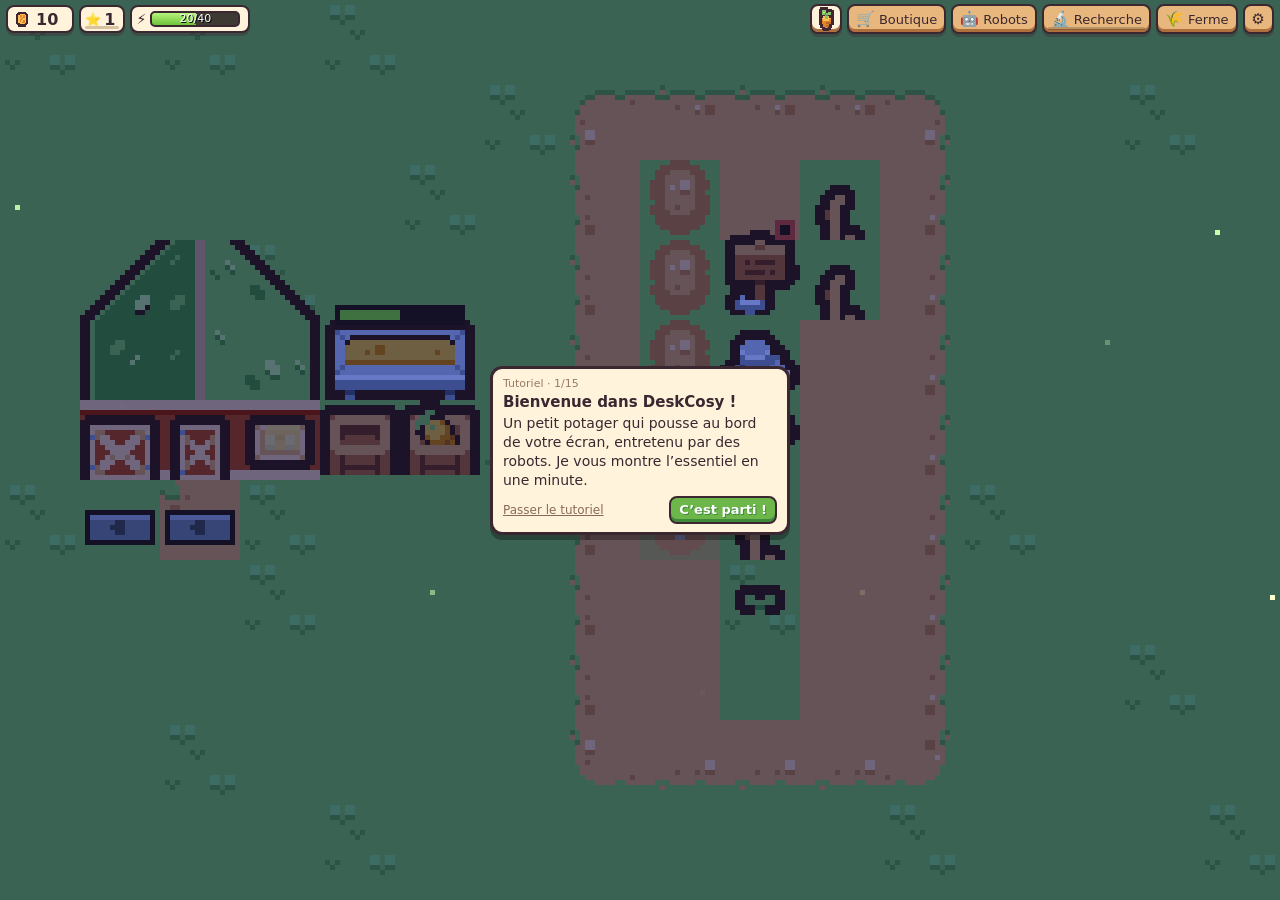
==== index.html @ 378a8d78 "DeskCosy : jeu idle cosy de ferme tenue par des robots - Potager en pixel art (paysage et portrait)," ====
<!doctype html>
<html lang="fr">
<head>
<meta charset="utf-8">
<meta name="viewport" content="width=device-width, initial-scale=1, maximum-scale=1, user-scalable=no, viewport-fit=cover">
<meta name="theme-color" content="#5a9e4b">
<meta name="mobile-web-app-capable" content="yes">
<meta name="apple-mobile-web-app-capable" content="yes">
<title>DeskCosy</title>
<link rel="stylesheet" href="css/style.css">
</head>
<body>
<div id="app">
  <canvas id="world"></canvas>

  <!-- Barre du haut -->
  <header id="hud">
    <div class="hud-left">
      <div class="drag" id="dragHandle" title="Glisser pour déplacer la fenêtre">⠿</div>
      <div class="res" id="resCoins" title="Pièces"><span class="ic-coin"></span><b id="coins">0</b><small id="cps"></small></div>
      <div class="res lvl" id="resLevel" title="Palier"><span>⭐</span><b id="lvlNum">1</b><div class="xp"><div id="lvlFill"></div></div></div>
      <div class="res energy" id="resEnergy" title="Énergie des robots (compost)">
        <span class="bolt">⚡</span>
        <div class="bar"><div class="fill" id="energyFill"></div><span id="energyTxt">0/0</span></div>
      </div>
    </div>
    <div class="hud-right">
      <button class="hbtn" id="btnRegion" title="Changer de région"><span id="regionIc">🍂</span><span class="lbl" id="regionLbl">Vallée</span></button>
      <button class="hbtn seed" id="btnSeed" title="Graine à planter"><span id="seedIcon"></span></button>
      <button class="hbtn" id="btnShop" title="Boutique">🛒<span class="lbl">Boutique</span></button>
      <button class="hbtn" id="btnBots" title="Robots">🤖<span class="lbl">Robots</span></button>
      <button class="hbtn" id="btnLab" title="Recherche">🔬<span class="lbl">Recherche</span><i class="prog"><i id="labFill"></i></i></button>
      <button class="hbtn" id="btnFarm" title="Ferme">🌾<span class="lbl">Ferme</span><i class="dot" id="questDot"></i></button>
      <button class="hbtn" id="btnOpts" title="Options">⚙</button>
      <button class="hbtn desk-only" id="btnMin" title="Réduire">—</button>
      <button class="hbtn desk-only" id="btnQuit" title="Quitter">✕</button>
    </div>
  </header>

  <div id="toasts"></div>

  <!-- Panneau modal -->
  <div id="modal" class="hidden">
    <div class="sheet">
      <div class="sheet-head">
        <div class="tabs" id="tabs"></div>
        <button class="close" id="modalClose">✕</button>
      </div>
      <div class="sheet-body" id="modalBody"></div>
    </div>
  </div>

  <!-- Sélecteur de graine -->
  <div id="seedPicker" class="hidden"></div>

  <div id="resizeGrip" title="Glisser pour redimensionner"></div>

  <div id="tuto" class="hidden"></div>

  <div id="boot">
    <div class="boot-title">DeskCosy</div>
    <div class="boot-sub">Le petit potager des robots</div>
    <div class="boot-load" id="bootMsg">Chargement…</div>
  </div>
</div>

<script src="js/data.js"></script>
<script src="js/assets.js"></script>
<script src="js/audio.js"></script>
<script src="js/game.js"></script>
<script src="js/render.js"></script>
<script src="js/ui.js"></script>
<script src="js/tuto.js"></script>
<script src="js/main.js"></script>
</body>
</html>
---- css/style.css ----
@font-face {
  font-family: "Pixelify";
  src: url("../assets/fonts/PixelifySans.ttf") format("truetype");
  font-weight: 400 700;
  font-display: swap;
}

:root {
  --ink: #3b2730;
  --wood: #e8b77d;
  --wood-l: #f6dcae;
  --wood-d: #b0703e;
  --wood-dd: #7a4a2c;
  --paper: #fff3dc;
  --green: #6cb64a;
  --green-d: #3f8a3a;
  --blue: #4fa4e0;
  --red: #d9534f;
  --gold: #ffcc4d;
  --energy: #8fe04f;
  --shadow: 0 3px 0 rgba(59, 39, 48, .35);
  --hud-h: 38px;
}

* { box-sizing: border-box; -webkit-tap-highlight-color: transparent; }

html, body {
  margin: 0; padding: 0; width: 100%; height: 100%;
  overflow: hidden; background: #4d8f3f;
  font-family: "Pixelify", "Segoe UI", system-ui, sans-serif;
  color: var(--ink);
  user-select: none; -webkit-user-select: none;
  touch-action: manipulation;
  font-variant-ligatures: none; font-feature-settings: "liga" 0, "clig" 0;
}

#app { position: fixed; inset: 0; }

#world {
  position: absolute; inset: 0; width: 100%; height: 100%;
  image-rendering: pixelated; image-rendering: crisp-edges;
  display: block; cursor: pointer;
}

button { font-family: inherit; font-variant-ligatures: none; color: inherit; cursor: pointer; }

/* ---------- HUD ---------- */
#hud {
  position: absolute; left: 0; right: 0; top: 0;
  height: var(--hud-h);
  padding: 4px 6px; padding-top: max(4px, env(safe-area-inset-top));
  display: flex; align-items: center; justify-content: space-between; gap: 6px;
  pointer-events: none; z-index: 5;
}
#hud > * { pointer-events: auto; }
.hud-left, .hud-right { display: flex; align-items: center; gap: 5px; min-width: 0; }
.hud-right { flex-shrink: 0; }

.drag {
  display: none; width: 22px; height: 28px; border-radius: 6px;
  background: var(--wood); border: 2px solid var(--ink); box-shadow: var(--shadow);
  font-size: 16px; line-height: 22px; text-align: center; cursor: move;
}
body.desktop .drag { display: block; }
.hbtn.desk-only { display: none; }
#btnRegion { display: none; }
body.regions #btnRegion { display: flex; background: #f2c98e; }
body.regions.in-vallee #btnRegion { background: #c6eba5; }
body.in-vallee .res, body.in-vallee .hbtn { box-shadow: inset 0 -3px 0 #c9702a, var(--shadow); }
.req-ok { color: var(--green-d); } .req-no { color: #b0503a; }
.drag { touch-action: none; }
.drag:active { cursor: grabbing; background: var(--wood-l); }
#resizeGrip {
  display: none; position: absolute; right: 0; bottom: 0; width: 22px; height: 22px; z-index: 40;
  cursor: nwse-resize; touch-action: none;
  background: linear-gradient(135deg, transparent 0 45%, var(--ink) 45% 52%, transparent 52% 62%, var(--ink) 62% 69%, transparent 69% 79%, var(--ink) 79% 86%, transparent 86%);
  opacity: .7;
}
body.desktop.free #resizeGrip { display: block; }
body.desktop .hbtn.desk-only { display: flex; }

.res {
  display: flex; align-items: center; gap: 4px; height: 28px; padding: 0 8px 0 4px;
  background: var(--paper); border: 2px solid var(--ink); border-radius: 8px; box-shadow: var(--shadow);
  font-size: 16px; white-space: nowrap;
}
.res b { font-weight: 700; }
.res small { font-size: 11px; color: #8a6a55; margin-left: 2px; }
.ic-coin {
  width: 20px; height: 20px; flex-shrink: 0;
  background: url("../assets/img/town.png") no-repeat;
  background-size: 240px 220px; background-position: -180px -140px;
  image-rendering: pixelated;
}
.ic-coin.sm { display: inline-block; vertical-align: -2px; width: 14px; height: 14px; background-size: 168px 154px; background-position: -126px -98px; }
.energy { min-width: 120px; }
.energy .bolt { font-size: 14px; }
.bar {
  position: relative; flex: 1; height: 16px; min-width: 70px;
  background: #3c3a33; border: 2px solid var(--ink); border-radius: 5px; overflow: hidden;
}
.bar .fill { position: absolute; inset: 0 auto 0 0; width: 0; background: linear-gradient(#b6f57c, #6fc23a); transition: width .3s; }
.bar.low .fill { background: linear-gradient(#ffb070, #e0602e); }
.bar span { position: relative; display: block; text-align: center; font-size: 11px; line-height: 12px; color: #fff; text-shadow: 1px 1px 0 #000; }

.hbtn {
  position: relative; height: 30px; min-width: 30px; padding: 0 7px;
  display: flex; align-items: center; gap: 4px;
  background: var(--wood); border: 2px solid var(--ink); border-radius: 8px;
  box-shadow: inset 0 -3px 0 var(--wood-d), var(--shadow);
  font-size: 15px;
}
.hbtn:active { transform: translateY(2px); box-shadow: inset 0 -1px 0 var(--wood-d); }
.hbtn .lbl { font-size: 13px; }
.hbtn.seed { padding: 0 2px; background: var(--paper); }
.hbtn .dot { position: absolute; right: -4px; top: -4px; width: 11px; height: 11px; border-radius: 50%; background: var(--red); border: 2px solid var(--ink); display: none; }
.hbtn .dot.on { display: block; animation: pulse 1s infinite; }
@keyframes pulse { 50% { transform: scale(1.25); } }

/* Compact HUD */
body.compact .hbtn .lbl { display: none; }
body.compact .res small { display: none; }
body.tiny .energy { min-width: 80px; }
body.tiny .bar { min-width: 44px; }

/* ---------- Icônes sprite ---------- */
.ic { display: inline-block; image-rendering: pixelated; background-repeat: no-repeat; flex-shrink: 0; vertical-align: middle; }
.bot-ic { image-rendering: pixelated; vertical-align: middle; }

/* ---------- Toasts ---------- */
#toasts {
  position: absolute; left: 50%; bottom: 10px; transform: translateX(-50%);
  display: flex; flex-direction: column-reverse; align-items: center; gap: 4px;
  pointer-events: none; z-index: 20; width: max-content; max-width: 92vw;
}
.toast {
  background: var(--paper); border: 2px solid var(--ink); border-radius: 8px; box-shadow: var(--shadow);
  padding: 4px 10px; font-size: 14px; animation: toastIn .25s ease-out, toastOut .4s ease-in forwards; animation-delay: 0s, 3s;
  display: flex; align-items: center; gap: 6px;
}
.toast.gold { background: #fff0b8; }
@keyframes toastIn { from { transform: translateY(10px); opacity: 0; } }
@keyframes toastOut { to { transform: translateY(-6px); opacity: 0; } }

/* ---------- Modal ---------- */
#modal {
  position: absolute; inset: 0; z-index: 30;
  background: rgba(30, 20, 25, .45);
  display: flex; align-items: center; justify-content: center;
  padding: 6px;
}
#modal.hidden, #seedPicker.hidden { display: none; }
.sheet {
  width: min(560px, 100%); max-height: 100%; height: auto;
  display: flex; flex-direction: column;
  background: var(--wood-l); border: 3px solid var(--ink); border-radius: 12px;
  box-shadow: 0 6px 0 rgba(0,0,0,.3);
  animation: pop .18s ease-out;
}
@keyframes pop { from { transform: scale(.94); opacity: .5; } }
.sheet-head { display: flex; align-items: center; gap: 6px; padding: 6px; border-bottom: 3px solid var(--ink); background: var(--wood); border-radius: 9px 9px 0 0; }
.tabs { display: flex; gap: 4px; flex: 1; overflow-x: auto; scrollbar-width: none; }
.tabs::-webkit-scrollbar { display: none; }
.tab {
  white-space: nowrap; padding: 4px 10px; font-size: 14px; border-radius: 7px;
  background: var(--wood-d); color: var(--paper); border: 2px solid var(--ink);
}
.tab.on { background: var(--paper); color: var(--ink); }
.close { width: 30px; height: 30px; border-radius: 8px; border: 2px solid var(--ink); background: var(--red); color: #fff; font-size: 15px; flex-shrink: 0; }
.sheet-body { overflow-y: auto; padding: 8px; display: flex; flex-direction: column; gap: 6px; overscroll-behavior: contain; }
.sheet-body::-webkit-scrollbar { width: 10px; }
.sheet-body::-webkit-scrollbar-thumb { background: var(--wood-d); border-radius: 5px; border: 2px solid var(--wood-l); }

.section-title { font-size: 15px; font-weight: 700; margin: 4px 2px 0; color: var(--wood-dd); }
.hint { font-size: 12.5px; color: #7a5a48; margin: 0 2px; line-height: 1.35; }

.card {
  display: flex; align-items: center; gap: 8px; padding: 6px;
  background: var(--paper); border: 2px solid var(--ink); border-radius: 9px;
}
.card.locked { opacity: .55; }
.card.done { background: #e1f5cf; }
.card .info { flex: 1; min-width: 0; }
.card .name { font-size: 15px; font-weight: 700; display: flex; align-items: center; gap: 6px; flex-wrap: wrap; }
.card .desc { font-size: 12.5px; color: #6d5244; line-height: 1.3; }
.card .lvl { font-size: 11px; background: var(--wood-dd); color: var(--paper); padding: 1px 5px; border-radius: 5px; }
.pips { display: inline-flex; gap: 2px; }
.pips i { width: 6px; height: 6px; background: #d9c2a0; border: 1px solid var(--ink); }
.pips i.on { background: var(--green); }

.buy {
  flex-shrink: 0; min-width: 84px; height: 34px; padding: 0 8px;
  display: flex; align-items: center; justify-content: center; gap: 4px;
  font-size: 14px; font-weight: 700;
  background: var(--green); color: #fff; text-shadow: 1px 1px 0 var(--green-d);
  border: 2px solid var(--ink); border-radius: 8px; box-shadow: inset 0 -3px 0 var(--green-d);
}
.buy .ic-coin { width: 16px; height: 16px; background-size: 192px 176px; background-position: -144px -112px; }
.buy:disabled { background: #b9a58c; box-shadow: inset 0 -3px 0 #8e7a62; text-shadow: none; color: #f3e6d2; cursor: default; }
.buy:not(:disabled):active { transform: translateY(2px); }
.buy.alt { background: var(--blue); box-shadow: inset 0 -3px 0 #2f6f9e; text-shadow: 1px 1px 0 #2f6f9e; }
.buy.warn { background: var(--red); box-shadow: inset 0 -3px 0 #9c2f2c; text-shadow: none; }
.buy.small { min-width: 0; height: 28px; font-size: 13px; }

.row { display: flex; align-items: center; gap: 8px; flex-wrap: wrap; }
.grid2 { display: grid; grid-template-columns: repeat(auto-fill, minmax(150px, 1fr)); gap: 6px; }
.stat { background: var(--paper); border: 2px solid var(--ink); border-radius: 8px; padding: 5px 8px; font-size: 13px; }
.stat b { display: block; font-size: 16px; }

input[type=range] { width: 100%; accent-color: var(--green-d); }
.slider-row { display: flex; align-items: center; gap: 8px; font-size: 13px; }
.slider-row input { flex: 1; }
.seg { display: inline-flex; border: 2px solid var(--ink); border-radius: 8px; overflow: hidden; }
.seg button { border: 0; padding: 5px 9px; font-size: 13px; background: var(--wood); border-right: 2px solid var(--ink); }
.seg button:last-child { border-right: 0; }
.seg button.on { background: var(--green); color: #fff; }

.bot-state { font-size: 11px; padding: 1px 6px; border-radius: 5px; background: #d5e9f7; }
.bot-state.sleep { background: #f4d4d4; }
.bot-state.work { background: #d8f2c4; }
.rename { background: none; border: 0; padding: 0; font-size: 12px; opacity: .6; }

/* ---------- Sélecteur de graine ---------- */
#seedPicker {
  position: absolute; z-index: 25; top: calc(var(--hud-h) + 4px); right: 6px;
  background: var(--paper); border: 3px solid var(--ink); border-radius: 10px; box-shadow: var(--shadow);
  padding: 6px; display: flex; flex-wrap: wrap; gap: 4px; max-width: min(330px, calc(100vw - 12px));
  max-height: calc(100% - var(--hud-h) - 10px); overflow-y: auto;
}
#seedPicker .sp-title { width: 100%; font-size: 12px; color: #7a5a48; }
.seedopt {
  display: flex; flex-direction: column; align-items: center; width: 70px; padding: 4px 2px; gap: 1px;
  background: var(--wood-l); border: 2px solid var(--ink); border-radius: 8px; font-size: 12px;
}
.seedopt.on { background: #c6eba5; }
.seedopt:disabled { opacity: .4; }
.seedopt small { font-size: 10px; color: #7a5a48; }

/* ---------- Boot ---------- */
#boot {
  position: absolute; inset: 0; z-index: 50; background: #5a9e4b;
  display: flex; flex-direction: column; align-items: center; justify-content: center; gap: 4px;
  color: #fff; text-shadow: 2px 2px 0 var(--ink); transition: opacity .5s;
}
#boot.gone { opacity: 0; pointer-events: none; }
.boot-title { font-size: clamp(28px, 8vmin, 64px); font-weight: 700; }
.boot-sub { font-size: clamp(13px, 3vmin, 20px); }
.boot-load { font-size: 13px; opacity: .8; margin-top: 8px; }

/* Petites hauteurs (bande de bureau) */
@media (max-height: 300px) {
  .sheet { max-height: calc(100% - 4px); }
  .sheet-head { padding: 3px 5px; }
  .card { padding: 4px 6px; }
}

/* ---------- Taille du texte (option) ---------- */
:root { --ui: 1; }
.hud-left, .hud-right, .sheet, #seedPicker > *, .toast, #tuto .bubble-in { zoom: var(--ui); }

/* ---------- HUD sur deux lignes (bande verticale / fenêtre étroite) ---------- */
body.stack #hud { flex-wrap: wrap; height: auto; row-gap: 4px; align-content: flex-start; }
body.stack .hud-left, body.stack .hud-right { flex: 1 1 100%; }
body.stack .hud-left .energy { flex: 1; }
body.stack .hud-right { justify-content: space-between; flex-wrap: wrap; row-gap: 4px; }

/* Les cartes passent à la ligne au lieu de se chevaucher */
.card { flex-wrap: wrap; }
.card .info { flex: 1 1 150px; }
.seg { flex-wrap: wrap; background: var(--wood); }
.card > .seg, .card > input[type=range] { margin-left: auto; }
.zoomctl { display: inline-flex; align-items: center; gap: 6px; margin-left: auto; font-size: 13px; }
.zoomctl b { min-width: 46px; text-align: center; }

/* ---------- Tutoriel ---------- */
#tuto { position: absolute; inset: 0; z-index: 45; pointer-events: none; }
#tuto.hidden { display: none; }
#tuto .ring {
  position: absolute; border: 3px solid #fff; border-radius: 10px;
  box-shadow: 0 0 0 3px var(--ink), 0 0 14px 4px rgba(255, 240, 160, .7);
  animation: ring 1.1s ease-in-out infinite; transition: all .25s;
}
#tuto .ring.none { display: none; }
@keyframes ring { 50% { transform: scale(1.08); } }
#tuto .bubble {
  position: absolute; width: min(300px, calc(100vw - 16px)); pointer-events: auto;
  background: var(--paper); border: 3px solid var(--ink); border-radius: 12px; box-shadow: 0 5px 0 rgba(0,0,0,.3);
  padding: 8px 10px; font-size: 14px; line-height: 1.35; transition: left .25s, top .25s;
}
#tuto .bubble .t-step { font-size: 11px; color: #9a7a62; }
#tuto .bubble .t-title { font-weight: 700; font-size: 15px; margin-bottom: 2px; }
#tuto .bubble .t-row { display: flex; justify-content: space-between; align-items: center; margin-top: 6px; gap: 6px; }
#tuto .bubble .skip { background: none; border: 0; font-size: 12px; color: #8a6a55; text-decoration: underline; padding: 0; }
#tuto .bubble .wait { font-size: 12px; color: var(--green-d); }

/* ---------- Palier & recherche (HUD) ---------- */
.res.lvl { position: relative; cursor: pointer; padding-right: 8px; gap: 3px; }
.res.lvl span { font-size: 13px; }
.res.lvl .xp { position: absolute; left: 4px; right: 4px; bottom: 2px; height: 3px; background: #d9c2a0; border-radius: 2px; overflow: hidden; }
.res.lvl .xp div { height: 100%; width: 0; background: var(--gold); transition: width .3s; }
.res.energy { cursor: pointer; }
.hbtn .prog { position: absolute; left: 4px; right: 4px; bottom: 2px; height: 3px; background: rgba(0,0,0,.2); border-radius: 2px; overflow: hidden; font-style: normal; }
.hbtn .prog i { display: block; height: 100%; width: 0; background: #4fa4e0; }
#btnLab.idle { animation: labPulse 1.4s ease-in-out infinite; }
@keyframes labPulse { 50% { background: #f6dcae; box-shadow: inset 0 -3px 0 var(--wood-d), 0 0 0 3px rgba(79,164,224,.6); } }

/* ---------- Arbre de recherche ---------- */
.rtree { display: flex; flex-direction: column; gap: 4px; border-left: 3px dashed var(--wood-d); margin-left: 8px; padding-left: 4px; }
.rnode {
  display: flex; flex-wrap: wrap; align-items: center; gap: 8px; padding: 5px 6px;
  margin-left: calc(var(--t) * 14px); position: relative;
  background: var(--paper); border: 2px solid var(--ink); border-radius: 9px;
}
.rnode::before { content: ''; position: absolute; left: -8px; top: 50%; width: 6px; border-top: 3px dashed var(--wood-d); }
.rnode .info { flex: 1 1 150px; }
.rnode .name { font-size: 14px; font-weight: 700; }
.rnode .desc { font-size: 12px; color: #6d5244; line-height: 1.3; }
.rnode.done { background: #e1f5cf; }
.rnode.cur { background: #d5e9f7; }
.rnode.req, .rnode.lvl { opacity: .55; }
.rdone { position: absolute; right: 8px; top: 4px; font-size: 16px; }
.rnode { padding-right: 26px; }
@media (max-width: 420px) { .rnode { margin-left: calc(var(--t) * 7px); } }
.tier { display: inline-flex; align-items: center; justify-content: center; min-width: 26px; height: 26px; padding: 0 4px; border-radius: 7px; background: var(--wood-dd); color: var(--paper); font-size: 12px; font-weight: 700; flex-shrink: 0; }
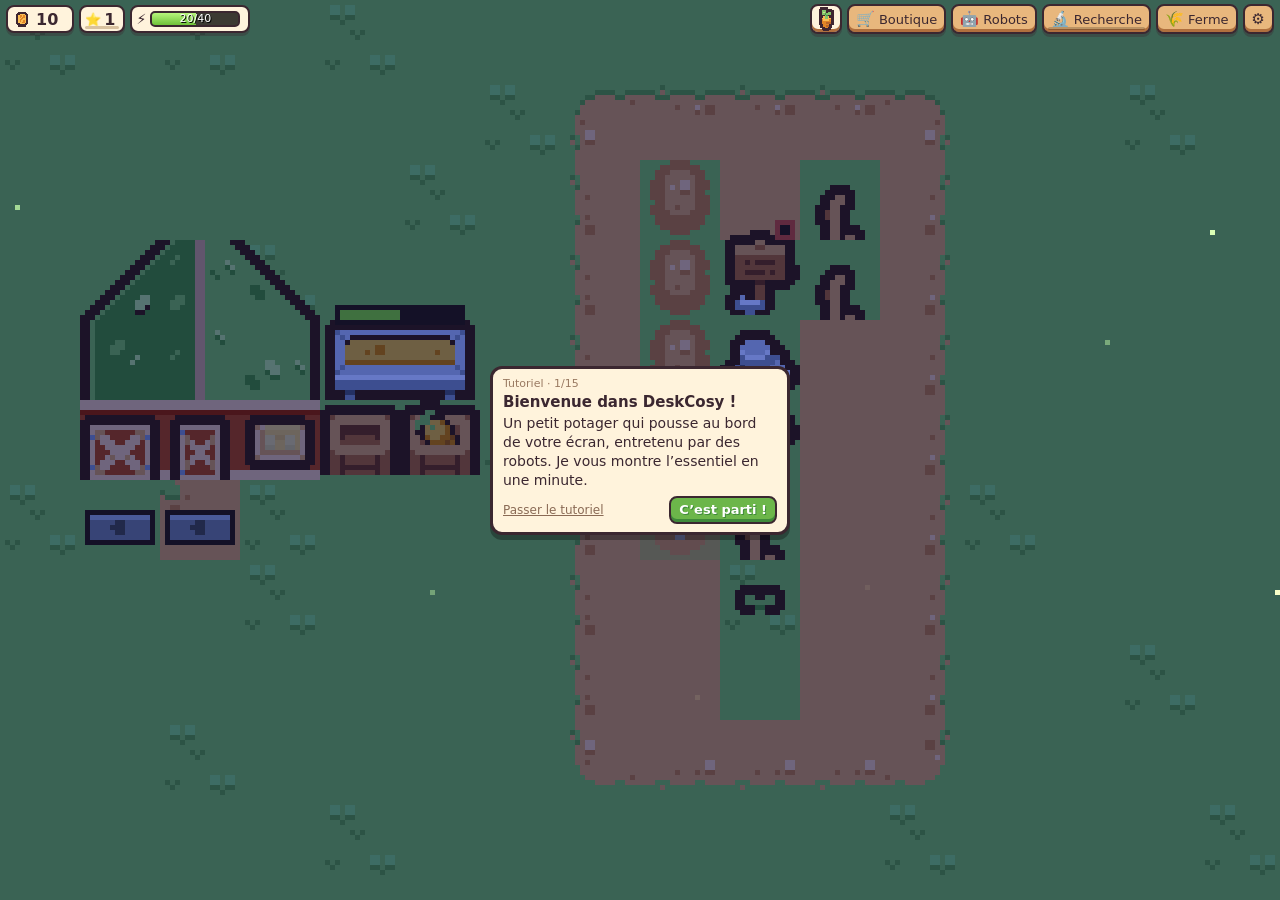
==== commit ee3f488e: "Mode recharge : version tactile et accélérée pour jouer pendant une recharge - Activation via /recha" ====
--- a/index.html
+++ b/index.html
@@ -19,6 +19,7 @@
       <div class="drag" id="dragHandle" title="Glisser pour déplacer la fenêtre">⠿</div>
       <div class="res" id="resCoins" title="Pièces"><span class="ic-coin"></span><b id="coins">0</b><small id="cps"></small></div>
       <div class="res lvl" id="resLevel" title="Palier"><span>⭐</span><b id="lvlNum">1</b><div class="xp"><div id="lvlFill"></div></div></div>
+      <div class="res sess" id="resSess" title="Durée de cette session de recharge">🔌<b id="sessTime">0 min</b></div>
       <div class="res energy" id="resEnergy" title="Énergie des robots (compost)">
         <span class="bolt">⚡</span>
         <div class="bar"><div class="fill" id="energyFill"></div><span id="energyTxt">0/0</span></div>
@@ -68,6 +69,7 @@
 <script src="js/assets.js"></script>
 <script src="js/audio.js"></script>
 <script src="js/game.js"></script>
+<script src="js/recharge.js"></script>
 <script src="js/render.js"></script>
 <script src="js/ui.js"></script>
 <script src="js/tuto.js"></script>
--- a/css/style.css
+++ b/css/style.css
@@ -117,6 +117,18 @@
 .hbtn .dot.on { display: block; animation: pulse 1s infinite; }
 @keyframes pulse { 50% { transform: scale(1.25); } }
 
+/* ---------- Mode recharge (tactile, écran de voiture) ---------- */
+.sess { display: none; }
+html.recharge .sess { display: flex; background: #d8f0ff; }
+html.recharge .hbtn { height: 34px; min-width: 38px; padding: 0 9px; }
+html.recharge .res { height: 32px; }
+html.recharge .close { width: 38px; height: 38px; font-size: 18px; }
+html.recharge .buy { min-height: 36px; }
+html.recharge .seg button { padding: 8px 12px; }
+html.recharge .tab { padding-top: 7px; padding-bottom: 7px; }
+html.recharge #world { cursor: default; }
+.mode-card { background: #d8f0ff !important; }
+
 /* Compact HUD */
 body.compact .hbtn .lbl { display: none; }
 body.compact .res small { display: none; }
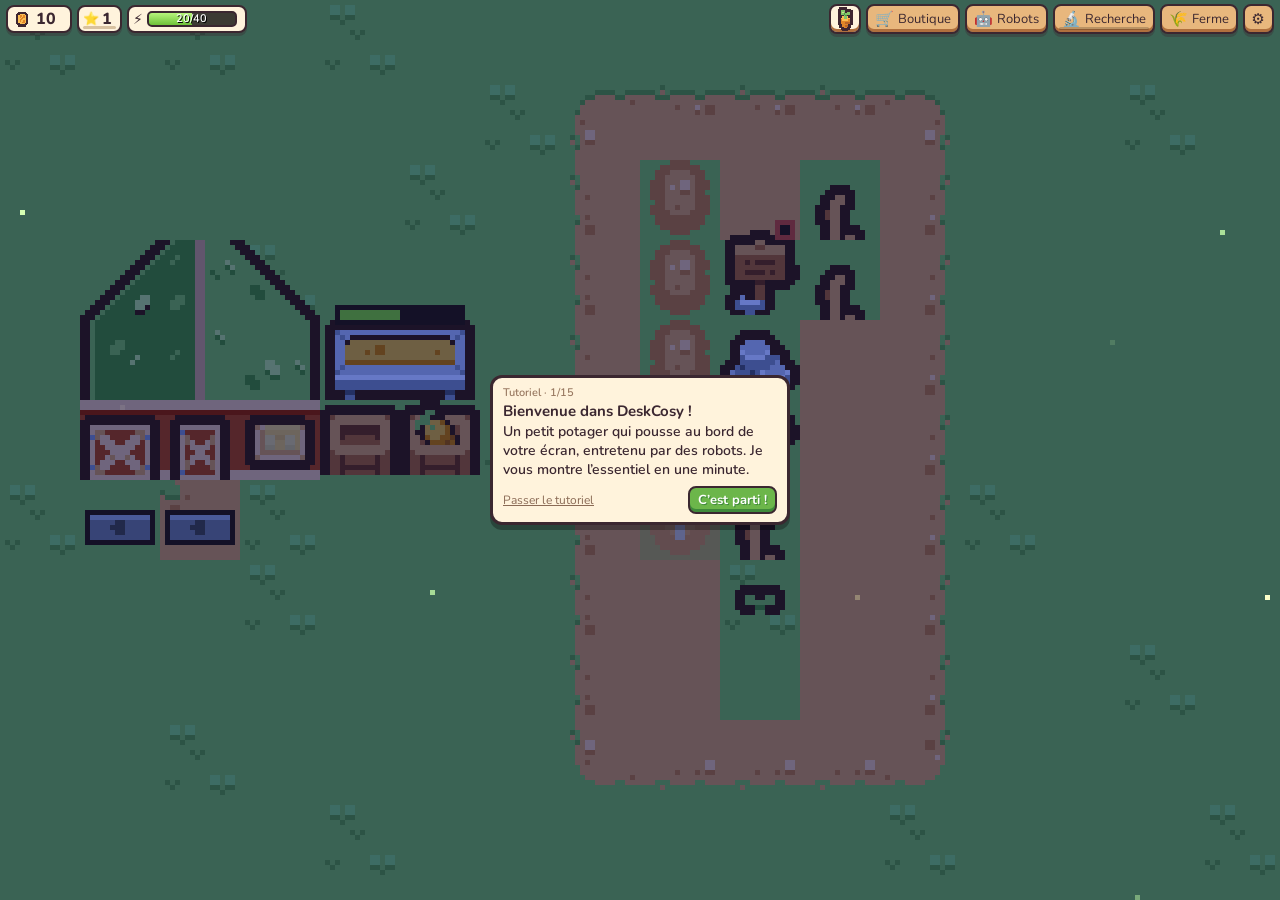
==== commit 1626a772: "Icône DeskCosy : fenêtre, barre des tâches, raccourci du Bureau et favicon Co-Authored-By: Claude Op" ====
--- a/index.html
+++ b/index.html
@@ -7,6 +7,7 @@
 <meta name="mobile-web-app-capable" content="yes">
 <meta name="apple-mobile-web-app-capable" content="yes">
 <title>DeskCosy</title>
+<link rel="icon" type="image/png" href="assets/img/deskcosy.png">
 <link rel="stylesheet" href="css/style.css">
 </head>
 <body>
--- a/css/style.css
+++ b/css/style.css
@@ -1,7 +1,7 @@
 @font-face {
-  font-family: "Pixelify";
-  src: url("../assets/fonts/PixelifySans.ttf") format("truetype");
-  font-weight: 400 700;
+  font-family: "Nunito";
+  src: url("../assets/fonts/Nunito.ttf") format("truetype");
+  font-weight: 200 1000;
   font-display: swap;
 }
 
@@ -27,7 +27,8 @@
 html, body {
   margin: 0; padding: 0; width: 100%; height: 100%;
   overflow: hidden; background: #4d8f3f;
-  font-family: "Pixelify", "Segoe UI", system-ui, sans-serif;
+  font-family: "Nunito", "Segoe UI", system-ui, sans-serif;
+  font-weight: 600;
   color: var(--ink);
   user-select: none; -webkit-user-select: none;
   touch-action: manipulation;
@@ -84,7 +85,7 @@
   background: var(--paper); border: 2px solid var(--ink); border-radius: 8px; box-shadow: var(--shadow);
   font-size: 16px; white-space: nowrap;
 }
-.res b { font-weight: 700; }
+.res b { font-weight: 800; }
 .res small { font-size: 11px; color: #8a6a55; margin-left: 2px; }
 .ic-coin {
   width: 20px; height: 20px; flex-shrink: 0;
@@ -151,6 +152,7 @@
   display: flex; align-items: center; gap: 6px;
 }
 .toast.gold { background: #fff0b8; }
+.toast.warn { background: #ffd9c4; }
 @keyframes toastIn { from { transform: translateY(10px); opacity: 0; } }
 @keyframes toastOut { to { transform: translateY(-6px); opacity: 0; } }
 
